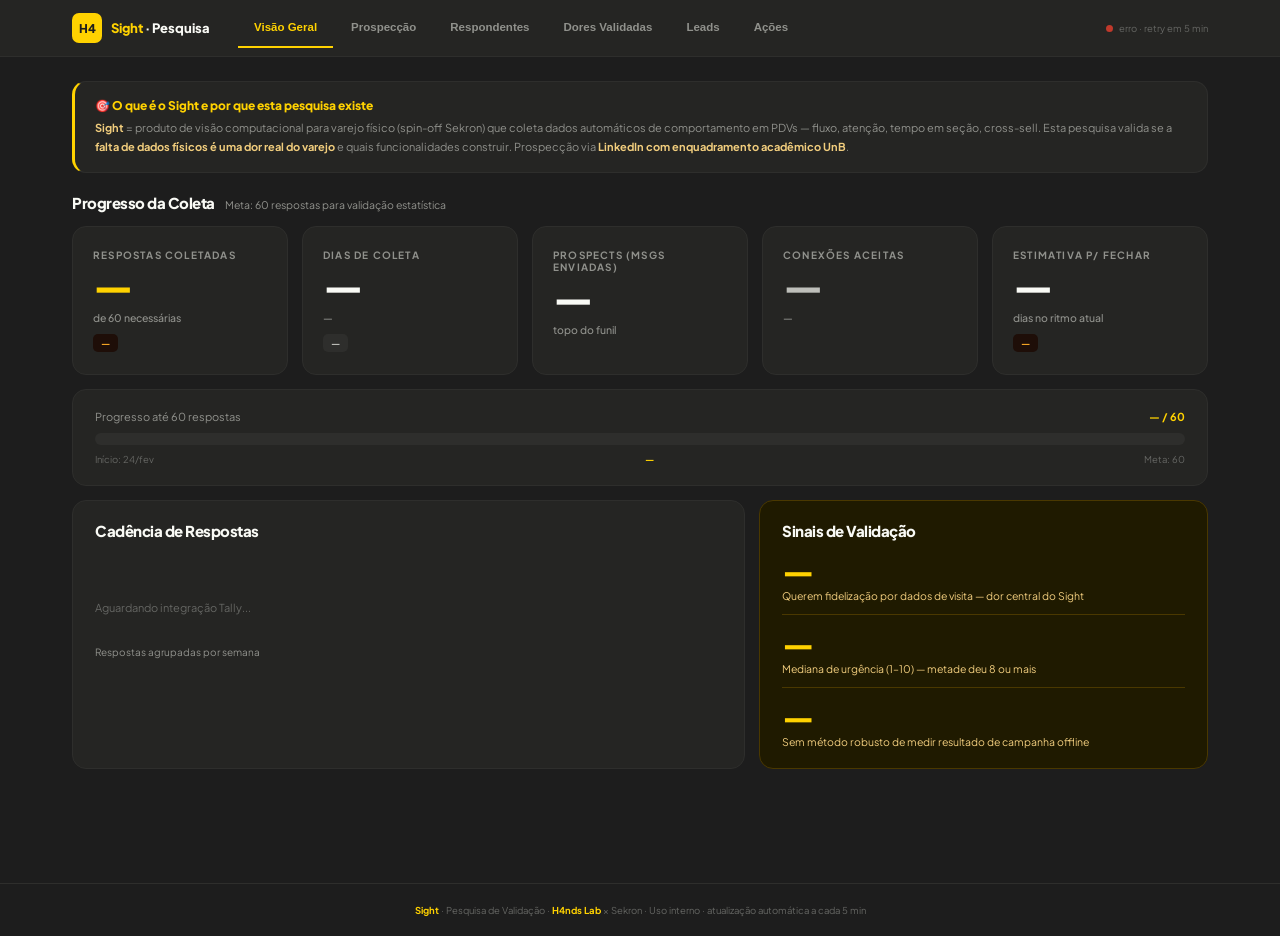
==== index.html @ 19d3942c "Add files via upload" ====
<!DOCTYPE html>
<html lang="pt-BR">
<head>
<meta charset="UTF-8">
<meta name="viewport" content="width=device-width, initial-scale=1.0">
<title>Sight · Pesquisa de Validação</title>
<link href="https://fonts.googleapis.com/css2?family=Plus+Jakarta+Sans:wght@400;500;600;700;800&display=swap" rel="stylesheet">
<style>
:root {
  --y: #FFD200; --yd: #695500; --yl: #F1CD7D;
  --bk: #1D1D1D; --g2: #252523; --g3: #2e2e2c; --g4: #3a3a38;
  --gm: #656663; --gl: #90918C; --gs: #BEBFBA;
  --ow: #E5E4E0; --nw: #EFEFEB; --wh: #F9FAF5;
  --gn: #4a9320; --rd: #c0392b; --tl: #0e7490;
  --r: 14px; --gap: 14px;
}
*, *::before, *::after { box-sizing: border-box; margin: 0; padding: 0; }
body { font-family: 'Plus Jakarta Sans', sans-serif; background: var(--bk); color: var(--wh); font-size: 13px; min-height: 100vh; }
nav { background: var(--g2); border-bottom: 1px solid var(--g3); position: sticky; top: 0; z-index: 100; }
.nav-inner { max-width: 1180px; margin: 0 auto; padding: 0 22px; display: flex; align-items: center; gap: 0; }
.nav-logo { display: flex; align-items: center; gap: 9px; padding: 13px 0; margin-right: 28px; flex-shrink: 0; }
.nav-lm { width: 30px; height: 30px; background: var(--y); border-radius: 7px; display: flex; align-items: center; justify-content: center; font-size: 12px; font-weight: 800; color: var(--bk); }
.nav-brand { font-size: 13px; font-weight: 800; color: var(--wh); }
.nav-brand span { color: var(--y); }
.nav-tabs { display: flex; gap: 2px; flex: 1; }
.nav-tab { padding: 13px 16px; font-size: 11.5px; font-weight: 600; color: var(--gl); cursor: pointer; border: none; background: none; border-bottom: 2px solid transparent; transition: color .15s, border-color .15s; white-space: nowrap; }
.nav-tab:hover { color: var(--gs); }
.nav-tab.active { color: var(--y); border-bottom-color: var(--y); }
.nav-status { display: flex; align-items: center; gap: 6px; font-size: 9.5px; color: var(--gm); margin-left: auto; flex-shrink: 0; }
.s-dot { width: 7px; height: 7px; border-radius: 50%; background: var(--gm); flex-shrink: 0; transition: background .3s; }
.s-dot.loading { background: #f9a825; animation: pulse .9s infinite; }
.s-dot.ok { background: var(--gn); }
.s-dot.error { background: var(--rd); }
@keyframes pulse { 0%,100%{opacity:1} 50%{opacity:.35} }
.wrap { max-width: 1180px; margin: 0 auto; padding: 24px 22px 60px; }
.page { display: none; }
.page.active { display: block; }
.g { display: grid; gap: var(--gap); }
.g2 { grid-template-columns: repeat(2, 1fr); }
.g3 { grid-template-columns: repeat(3, 1fr); }
.g4 { grid-template-columns: repeat(4, 1fr); }
.g5 { grid-template-columns: repeat(5, 1fr); }
.g-60-40 { grid-template-columns: 60fr 40fr; }
.g-40-60 { grid-template-columns: 40fr 60fr; }
.card { background: var(--g2); border: 1px solid var(--g3); border-radius: var(--r); padding: 20px 22px; }
.card-y { border-color: #4a3800; background: #1f1a00; }
.kpi { background: var(--g2); border: 1px solid var(--g3); border-radius: var(--r); padding: 22px 20px; display: flex; flex-direction: column; gap: 4px; }
.kpi-label { font-size: 10px; font-weight: 700; text-transform: uppercase; letter-spacing: 1.2px; color: var(--gl); }
.kpi-value { font-size: 40px; font-weight: 800; letter-spacing: -2px; line-height: 1; color: var(--wh); }
.kpi-value.yellow { color: var(--y); }
.kpi-value.green  { color: var(--gn); }
.kpi-value.dim    { color: var(--gs); }
.kpi-sub { font-size: 10.5px; color: var(--gl); font-weight: 500; margin-top: 2px; }
.kpi-badge { display: inline-flex; align-items: center; gap: 4px; margin-top: 6px; padding: 3px 8px; background: var(--g3); border-radius: 5px; font-size: 9.5px; font-weight: 700; color: var(--gs); width: fit-content; }
.kpi-badge.up   { background: #0f2208; color: #6abf3a; }
.kpi-badge.warn { background: #1e0e08; color: #f9a825; }
.kpi-badge.down { background: #1e0808; color: #f87171; }
.sh { display: flex; align-items: baseline; gap: 10px; margin-bottom: 14px; }
.sh-title { font-size: 15px; font-weight: 800; color: var(--wh); letter-spacing: -.5px; }
.sh-sub { font-size: 10.5px; color: var(--gl); }
.ring-wrap { position: relative; display: inline-block; }
.ring-wrap svg { display: block; transform: rotate(-90deg); }
.ring-center { position: absolute; inset: 0; display: flex; flex-direction: column; align-items: center; justify-content: center; text-align: center; }
.ring-pct  { font-size: 22px; font-weight: 800; color: var(--y); letter-spacing: -1px; line-height: 1; }
.ring-lbl  { font-size: 8px; color: var(--gl); font-weight: 600; text-transform: uppercase; letter-spacing: .8px; margin-top: 2px; }
.bar-row { display: flex; align-items: center; gap: 10px; margin-bottom: 8px; }
.bar-label { font-size: 11px; color: var(--gs); font-weight: 500; min-width: 170px; max-width: 170px; text-align: right; line-height: 1.3; }
.bar-label.sm { min-width: 110px; max-width: 110px; }
.bar-label.xs { min-width: 80px;  max-width: 80px; }
.bar-track { flex: 1; background: var(--g3); border-radius: 4px; height: 20px; overflow: hidden; }
.bar-fill  { height: 100%; border-radius: 4px; display: flex; align-items: center; padding-left: 8px; font-size: 9.5px; font-weight: 800; transition: width .6s ease; min-width: 24px; }
.bar-count { font-size: 10.5px; font-weight: 700; color: var(--gm); min-width: 20px; }
.bf-y   { background: var(--y);  color: var(--bk); }
.bf-yd  { background: #a87d00;   color: var(--yl); }
.bf-yl  { background: var(--yl); color: var(--bk); }
.bf-g   { background: var(--gm); color: var(--g2); }
.bf-gn  { background: var(--gn); color: #d4f5b0; }
.bf-gs  { background: var(--g4); color: var(--gs); }
.funnel { display: flex; flex-direction: column; gap: 6px; }
.fn-row { display: flex; align-items: center; gap: 12px; }
.fn-label { font-size: 11px; color: var(--gs); min-width: 130px; text-align: right; font-weight: 500; }
.fn-track { flex: 1; background: var(--g3); border-radius: 5px; height: 28px; overflow: hidden; }
.fn-fill  { height: 100%; border-radius: 5px; display: flex; align-items: center; padding: 0 10px; font-size: 10.5px; font-weight: 800; transition: width .6s ease; }
.fn-n     { font-size: 12px; font-weight: 800; color: var(--wh); min-width: 30px; }
.fn-p     { font-size: 9.5px; color: var(--gm); min-width: 38px; }
.tl { display: flex; align-items: flex-end; gap: 5px; height: 80px; }
.tl-col { flex: 1; display: flex; flex-direction: column; align-items: center; gap: 3px; }
.tl-bar { border-radius: 4px 4px 0 0; width: 100%; }
.tl-lbl { font-size: 8px; color: var(--gl); font-weight: 600; text-align: center; line-height: 1.3; }
.tl-val { font-size: 11px; font-weight: 800; color: var(--wh); }
table { width: 100%; border-collapse: collapse; }
th { background: var(--g3); color: var(--y); padding: 8px 10px; text-align: left; font-size: 8.5px; font-weight: 700; text-transform: uppercase; letter-spacing: .8px; border-bottom: 1px solid var(--g4); }
td { padding: 7px 10px; border-bottom: 1px solid var(--g3); font-size: 11px; color: var(--gs); font-weight: 500; }
tr:hover td { background: var(--g3); }
.bdg { display: inline-block; padding: 2px 6px; border-radius: 4px; font-size: 8.5px; font-weight: 700; }
.bdg-y    { background: #2a1f00; color: var(--y); }
.bdg-gn   { background: #0f2208; color: #6abf3a; }
.bdg-tl   { background: #082030; color: #5ee7e7; }
.bdg-gray { background: var(--g3); color: var(--gl); }
.bdg-new  { background: var(--y); color: var(--bk); }
.action { background: var(--g2); border: 1px solid var(--g3); border-radius: var(--r); overflow: hidden; }
.action-head { display: flex; align-items: center; gap: 10px; padding: 12px 16px; background: var(--g3); }
.action-num { width: 26px; height: 26px; border-radius: 6px; font-size: 12px; font-weight: 800; flex-shrink: 0; display: flex; align-items: center; justify-content: center; }
.an-y { background: var(--y); color: var(--bk); }
.an-d { background: var(--yd); color: var(--yl); }
.an-g { background: var(--gn); color: #d4f5b0; }
.action-title { font-size: 12px; font-weight: 800; color: var(--wh); }
.action-desc  { font-size: 9.5px; color: var(--gm); margin-top: 1px; }
.urgency-tag  { margin-left: auto; flex-shrink: 0; font-size: 8.5px; font-weight: 700; text-transform: uppercase; letter-spacing: .7px; padding: 3px 8px; border-radius: 20px; }
.urg-now  { background: #1e0808; color: #f87171; }
.urg-week { background: #1e1500; color: #f9a825; }
.urg-mid  { background: #0f2208; color: #6abf3a; }
.action-body { padding: 12px 16px 14px; }
.action-body li { list-style: none; padding: 4px 0; border-bottom: 1px solid var(--g3); display: flex; gap: 8px; font-size: 10.5px; color: var(--gl); line-height: 1.5; }
.action-body li:last-child { border: none; }
.action-body li::before { content: '→'; color: var(--y); font-weight: 800; flex-shrink: 0; }
.person { background: var(--g2); border: 1.5px solid var(--y); border-radius: var(--r); padding: 16px 18px; display: flex; align-items: center; gap: 14px; }
.p-av { width: 44px; height: 44px; background: var(--y); border-radius: 50%; font-size: 17px; font-weight: 800; color: var(--bk); display: flex; align-items: center; justify-content: center; flex-shrink: 0; }
.p-name { font-size: 14px; font-weight: 800; color: var(--wh); }
.p-co   { font-size: 11px; color: var(--gm); margin-top: 2px; }
.p-contact { font-size: 10.5px; color: var(--tl); margin-top: 6px; }
.alert { border-radius: 9px; padding: 11px 14px; font-size: 11px; line-height: 1.6; font-weight: 500; }
.alert-y { background: #1f1a00; border-left: 2.5px solid var(--y);  color: var(--yl); }
.alert-y strong { color: var(--y); }
.alert-g { background: #0f2208; border-left: 2.5px solid var(--gn); color: #a7d485; }
.alert-g strong { color: #6abf3a; }
.alert-r { background: #1e0808; border-left: 2.5px solid var(--rd); color: #f9a0a0; }
.alert-r strong { color: #f87171; }
.divider { height: 1px; background: var(--g3); margin: 18px 0; }
.context { background: var(--g2); border: 1px solid var(--g3); border-left: 3px solid var(--y); border-radius: var(--r); padding: 16px 20px; margin-bottom: 20px; }
.context-title { font-size: 12px; font-weight: 800; color: var(--y); margin-bottom: 6px; }
.context-body  { font-size: 11px; color: var(--gl); line-height: 1.7; }
.context-body strong { color: var(--yl); }
footer { text-align: center; font-size: 9.5px; color: var(--gm); padding: 20px; border-top: 1px solid var(--g3); margin-top: 40px; }
footer em { color: var(--y); font-style: normal; font-weight: 700; }
@media (max-width: 768px) {
  .g2,.g3,.g4,.g5,.g-60-40,.g-40-60 { grid-template-columns: 1fr; }
  .bar-label { min-width: 80px; max-width: 80px; }
}
</style>
</head>
<body>

<nav>
  <div class="nav-inner">
    <div class="nav-logo">
      <div class="nav-lm">H4</div>
      <div class="nav-brand"><span>Sight</span> · Pesquisa</div>
    </div>
    <div class="nav-tabs">
      <button class="nav-tab active" onclick="show('visao-geral')">Visão Geral</button>
      <button class="nav-tab" onclick="show('prospeccao')">Prospecção</button>
      <button class="nav-tab" onclick="show('respondentes')">Respondentes</button>
      <button class="nav-tab" onclick="show('dores')">Dores Validadas</button>
      <button class="nav-tab" onclick="show('leads')">Leads</button>
      <button class="nav-tab" onclick="show('acoes')">Ações</button>
    </div>
    <div class="nav-status">
      <div class="s-dot loading" id="s-dot"></div>
      <span id="s-txt">carregando...</span>
    </div>
  </div>
</nav>

<div class="wrap">

<!-- ══ VISÃO GERAL ══════════════════════════════════════════════════════ -->
<div id="visao-geral" class="page active">

  <div class="context">
    <div class="context-title">🎯 O que é o Sight e por que esta pesquisa existe</div>
    <div class="context-body">
      <strong>Sight</strong> = produto de visão computacional para varejo físico (spin-off Sekron) que coleta dados automáticos de comportamento em PDVs — fluxo, atenção, tempo em seção, cross-sell. Esta pesquisa valida se a <strong>falta de dados físicos é uma dor real do varejo</strong> e quais funcionalidades construir. Prospecção via <strong>LinkedIn com enquadramento acadêmico UnB</strong>.
    </div>
  </div>

  <div class="sh"><span class="sh-title">Progresso da Coleta</span><span class="sh-sub">Meta: 60 respostas para validação estatística</span></div>
  <div class="g g5" style="margin-bottom: var(--gap);">
    <div class="kpi">
      <div class="kpi-label">Respostas coletadas</div>
      <div class="kpi-value yellow" id="vg-r">—</div>
      <div class="kpi-sub">de 60 necessárias</div>
      <div class="kpi-badge warn" id="vg-r-badge">—</div>
    </div>
    <div class="kpi">
      <div class="kpi-label">Dias de coleta</div>
      <div class="kpi-value" id="vg-d">—</div>
      <div class="kpi-sub" id="vg-d-sub">—</div>
      <div class="kpi-badge" id="vg-d-badge">—</div>
    </div>
    <div class="kpi">
      <div class="kpi-label">Prospects (msgs enviadas)</div>
      <div class="kpi-value" id="vg-p">—</div>
      <div class="kpi-sub">topo do funil</div>
    </div>
    <div class="kpi">
      <div class="kpi-label">Conexões aceitas</div>
      <div class="kpi-value dim" id="vg-c">—</div>
      <div class="kpi-sub" id="vg-c-sub">—</div>
    </div>
    <div class="kpi">
      <div class="kpi-label">Estimativa p/ fechar</div>
      <div class="kpi-value" id="vg-e">—</div>
      <div class="kpi-sub">dias no ritmo atual</div>
      <div class="kpi-badge warn" id="vg-e-badge">—</div>
    </div>
  </div>

  <div class="card" style="margin-bottom: var(--gap);">
    <div style="display:flex; justify-content:space-between; align-items:center; margin-bottom:10px;">
      <span style="font-size:11px;color:var(--gl);">Progresso até 60 respostas</span>
      <span style="font-size:11px;font-weight:700;color:var(--y);" id="vg-pb-text">— / 60</span>
    </div>
    <div style="background:var(--g3);border-radius:6px;height:12px;overflow:hidden;">
      <div id="vg-pb" style="width:0%;height:100%;background:var(--y);border-radius:6px;transition:width .6s ease;"></div>
    </div>
    <div style="display:flex;justify-content:space-between;margin-top:8px;">
      <span style="font-size:9.5px;color:var(--gm);">Início: 24/fev</span>
      <span style="font-size:9.5px;color:var(--y);font-weight:700;" id="vg-pb-pct">—</span>
      <span style="font-size:9.5px;color:var(--gm);">Meta: 60</span>
    </div>
  </div>

  <div class="g g-60-40" style="margin-bottom: var(--gap);">
    <div class="card">
      <div class="sh"><span class="sh-title">Cadência de Respostas</span></div>
      <div class="tl" id="cadence">
        <div style="color:var(--gm);font-size:11px;padding:20px 0;width:100%;">Aguardando integração Tally...</div>
      </div>
      <div style="margin-top:12px;font-size:10px;color:var(--gl);" id="cadence-note">Respostas agrupadas por semana</div>
    </div>
    <div class="card card-y">
      <div class="sh"><span class="sh-title">Sinais de Validação</span></div>
      <div style="display:flex;flex-direction:column;gap:12px;margin-top:4px;">
        <div>
          <div style="font-size:32px;font-weight:800;color:var(--y);letter-spacing:-1.5px;line-height:1;" id="vg-s1">—</div>
          <div style="font-size:10.5px;color:var(--yl);margin-top:3px;">Querem fidelização por dados de visita — dor central do Sight</div>
        </div>
        <div style="height:1px;background:#4a3800;"></div>
        <div>
          <div style="font-size:32px;font-weight:800;color:var(--y);letter-spacing:-1.5px;line-height:1;" id="vg-s2">—</div>
          <div style="font-size:10.5px;color:var(--yl);margin-top:3px;">Mediana de urgência (1–10) — metade deu 8 ou mais</div>
        </div>
        <div style="height:1px;background:#4a3800;"></div>
        <div>
          <div style="font-size:32px;font-weight:800;color:var(--y);letter-spacing:-1.5px;line-height:1;" id="vg-s3">—</div>
          <div style="font-size:10.5px;color:var(--yl);margin-top:3px;">Sem método robusto de medir resultado de campanha offline</div>
        </div>
      </div>
    </div>
  </div>

</div><!-- /visao-geral -->

<!-- ══ PROSPECÇÃO ═══════════════════════════════════════════════════════ -->
<div id="prospeccao" class="page">

  <div class="sh"><span class="sh-title">Funil de Prospecção LinkedIn</span><span class="sh-sub">Cada prospect = mensagem de conexão enviada</span></div>

  <div class="g g4" style="margin-bottom: var(--gap);">
    <div class="kpi">
      <div class="kpi-label">Prospects (topo)</div>
      <div class="kpi-value" id="fn-p0">—</div>
      <div class="kpi-sub">mensagens de conexão enviadas</div>
    </div>
    <div class="kpi">
      <div class="kpi-label">Conexões aceitas</div>
      <div class="kpi-value yellow" id="fn-c0">—</div>
      <div class="kpi-sub" id="fn-c1">—</div>
    </div>
    <div class="kpi">
      <div class="kpi-label">Survey respondido</div>
      <div class="kpi-value green" id="fn-s0">—</div>
      <div class="kpi-sub" id="fn-s1">—</div>
    </div>
    <div class="kpi">
      <div class="kpi-label">Conexões sem resposta</div>
      <div class="kpi-value dim" id="fn-nr0">—</div>
      <div class="kpi-sub" id="fn-nr1">maior oportunidade imediata</div>
      <div class="kpi-badge warn" id="fn-nr-badge">—</div>
    </div>
  </div>

  <div class="g g-60-40">
    <div class="card">
      <div class="sh"><span class="sh-title">Visualização do Funil</span></div>
      <div class="funnel">
        <div class="fn-row">
          <div class="fn-label">Prospects</div>
          <div class="fn-track">
            <div class="fn-fill" style="width:100%;background:var(--gm);color:var(--g2);" id="fn-fp">—</div>
          </div>
          <div class="fn-n" id="fn-np">—</div>
          <div class="fn-p">100%</div>
        </div>
        <div style="padding:0 0 0 145px;color:var(--g4);font-size:16px;line-height:1;">↓</div>
        <div class="fn-row">
          <div class="fn-label">Conexão aceita</div>
          <div class="fn-track">
            <div class="fn-fill" style="background:var(--yd);color:var(--yl);" id="fn-fc">—</div>
          </div>
          <div class="fn-n" id="fn-nc">—</div>
          <div class="fn-p" style="color:var(--yl);" id="fn-pc">—</div>
        </div>
        <div style="padding:0 0 0 145px;color:var(--g4);font-size:16px;line-height:1;">↓</div>
        <div class="fn-row">
          <div class="fn-label">Survey respondido ✓</div>
          <div class="fn-track">
            <div class="fn-fill" style="background:var(--y);color:var(--bk);" id="fn-fs">—</div>
          </div>
          <div class="fn-n" id="fn-ns">—</div>
          <div class="fn-p" style="color:var(--y);" id="fn-ps">—</div>
        </div>
      </div>
      <div class="divider"></div>
      <div style="display:flex;gap:14px;flex-wrap:wrap;">
        <div style="flex:1;text-align:center;padding:10px;background:var(--g3);border-radius:8px;">
          <div style="font-size:18px;font-weight:800;color:var(--yl);" id="rate-c">—</div>
          <div style="font-size:9px;color:var(--gl);margin-top:2px;">taxa de conexão<br>(saudável)</div>
        </div>
        <div style="flex:1;text-align:center;padding:10px;background:var(--g3);border-radius:8px;">
          <div style="font-size:18px;font-weight:800;color:var(--y);" id="rate-sc">—</div>
          <div style="font-size:9px;color:var(--gl);margin-top:2px;">conexão → survey<br>(gargalo real)</div>
        </div>
        <div style="flex:1;text-align:center;padding:10px;background:var(--g3);border-radius:8px;">
          <div style="font-size:18px;font-weight:800;color:var(--gn);" id="rate-all">—</div>
          <div style="font-size:9px;color:var(--gl);margin-top:2px;">taxa geral<br>prospect → resposta</div>
        </div>
      </div>
    </div>

    <div class="card">
      <div class="sh"><span class="sh-title">Teste A/B</span></div>
      <table>
        <tr><th>Msg</th><th>Enviadas</th><th>Tx. Cx.</th><th>Tx. Resp.</th></tr>
        <tbody id="ab-body"></tbody>
      </table>
      <div class="divider"></div>
      <div class="alert alert-g" style="margin-bottom:8px;">
        <strong>Msg C validada e em uso.</strong> Gerou 15/25 respostas. Escala confirmou.
      </div>
      <div class="alert alert-y">
        <strong>D: amostra pequena (47).</strong> Não escalar por enquanto.
      </div>
    </div>
  </div>

</div><!-- /prospeccao -->

<!-- ══ RESPONDENTES ══════════════════════════════════════════════════════ -->
<div id="respondentes" class="page">

  <div class="sh"><span class="sh-title" id="resp-h">Perfil dos Respondentes</span></div>

  <div class="g g3" style="margin-bottom: var(--gap);">
    <div class="card">
      <div class="sh"><span class="sh-title" style="font-size:13px;">Por Segmento</span></div>
      <div id="seg-bars"><div style="color:var(--gm);font-size:11px;">carregando...</div></div>
    </div>
    <div class="card">
      <div class="sh"><span class="sh-title" style="font-size:13px;">Por Cargo</span></div>
      <div id="cargo-bars"><div style="color:var(--gm);font-size:11px;">carregando...</div></div>
      <div style="margin-top:10px;font-size:10px;color:var(--gl);" id="resp-dec">—</div>
    </div>
    <div class="card">
      <div class="sh"><span class="sh-title" style="font-size:13px;">Por Porte</span></div>
      <div id="loja-bars"><div style="color:var(--gm);font-size:11px;">carregando...</div></div>
      <div style="margin-top:10px;font-size:10px;color:var(--gl);" id="resp-icp">—</div>
    </div>
  </div>

  <div class="card">
    <div class="sh"><span class="sh-title">Lista Completa</span><span class="sh-sub">Identificados via planilha de prospecção</span></div>
    <div style="overflow-x:auto;">
      <table>
        <tr><th>#</th><th>Nome</th><th>Empresa</th><th>Cargo</th><th>Segmento</th><th>Lojas</th><th>Urgência</th></tr>
        <tbody id="resp-tbody"></tbody>
      </table>
    </div>
  </div>

</div><!-- /respondentes -->

<!-- ══ DORES VALIDADAS ═══════════════════════════════════════════════════ -->
<div id="dores" class="page">

  <div class="sh"><span class="sh-title">Dores Validadas — O Sight resolve problemas reais?</span></div>

  <div class="g g3" style="margin-bottom: var(--gap);">
    <div class="kpi" style="text-align:center;padding:28px;">
      <div class="kpi-label">Querem fidelizar por dados de visita</div>
      <div class="kpi-value yellow" style="font-size:56px;" id="dor-l">—</div>
      <div class="kpi-sub" id="dor-l-sub">— respondentes · dor central do Sight</div>
    </div>
    <div class="kpi" style="text-align:center;padding:28px;">
      <div class="kpi-label">Mediana de urgência declarada (1–10)</div>
      <div class="kpi-value yellow" style="font-size:56px;" id="dor-u">—</div>
      <div class="kpi-sub" id="dor-u-sub">52% deram nota 8, 9 ou 10</div>
    </div>
    <div class="kpi" style="text-align:center;padding:28px;">
      <div class="kpi-label">Sem método robusto de atribuição</div>
      <div class="kpi-value yellow" style="font-size:56px;" id="dor-a">—</div>
      <div class="kpi-sub">atribuição ainda é "feeling" ou sem método</div>
    </div>
  </div>

  <div class="g g2" style="margin-bottom: var(--gap);">
    <div class="card">
      <div class="sh"><span class="sh-title" style="font-size:13px;">O que trava o programa de fidelidade?</span></div>
      <div id="trava-bars"><div style="color:var(--gm);font-size:11px;padding:8px 0;">Aguardando dados do Tally</div></div>
    </div>
    <div class="card">
      <div class="sh"><span class="sh-title" style="font-size:13px;">Como medem comportamento in-store hoje?</span></div>
      <div id="med-bars"><div style="color:var(--gm);font-size:11px;padding:8px 0;">Aguardando dados do Tally</div></div>
      <div style="margin-top:10px;font-size:10px;color:var(--gl);" id="med-note">68% dependem de métodos manuais. O Sight substitui com câmera automatizada.</div>
    </div>
  </div>

  <div class="g g2">
    <div class="card">
      <div class="sh"><span class="sh-title" style="font-size:13px;">Dado mais invisível nas decisões de VM</span></div>
      <div id="dado-bars"><div style="color:var(--gm);font-size:11px;padding:8px 0;">Aguardando dados do Tally</div></div>
      <div style="margin-top:10px;font-size:10px;color:var(--gl);">Todos os 3 principais dados que visão computacional captura automaticamente.</div>
    </div>
    <div class="card">
      <div class="sh"><span class="sh-title" style="font-size:13px;">O que impede escalar Retail Media?</span></div>
      <div id="rm-bars"><div style="color:var(--gm);font-size:11px;padding:8px 0;">Aguardando dados do Tally</div></div>
      <div style="margin-top:10px;font-size:10px;color:var(--gl);">52% das redes ainda não negociam trade com a indústria — faltam dados de atenção e fluxo.</div>
    </div>
  </div>

</div><!-- /dores -->

<!-- ══ LEADS ═════════════════════════════════════════════════════════════ -->
<div id="leads" class="page">

  <div class="sh"><span class="sh-title">Leads Gerados pelo Survey</span></div>

  <div class="g g3" style="margin-bottom: var(--gap);">
    <div class="kpi" style="text-align:center;">
      <div class="kpi-label">Querem benchmark por e-mail</div>
      <div class="kpi-value yellow" id="ld-bm">—</div>
      <div class="kpi-sub" id="ld-bm-sub">— dos respondentes</div>
      <div class="kpi-badge up">leads ativáveis agora</div>
    </div>
    <div class="kpi" style="text-align:center;">
      <div class="kpi-label">Aceita conversa de 30 min</div>
      <div class="kpi-value" id="ld-re" style="color:var(--rd);">—</div>
      <div class="kpi-sub" id="ld-re-sub">— CTA com fricção alta</div>
      <div class="kpi-badge down">reformular urgente</div>
    </div>
    <div class="kpi" style="text-align:center;">
      <div class="kpi-label">Base LGPD / E-mail confirmado</div>
      <div class="kpi-value green" id="ld-lg">—</div>
      <div class="kpi-sub" id="ld-lg-sub">— dos respondentes</div>
      <div class="kpi-badge">lista de lançamento</div>
    </div>
  </div>

  <div class="person" id="lead-featured" style="margin-bottom: var(--gap);">
    <div class="p-av">?</div>
    <div style="flex:1;"><div class="p-name" style="color:var(--gm);">Carregando lead prioritário...</div></div>
  </div>

  <div class="card">
    <div class="sh"><span class="sh-title" id="ld-title">Leads com E-mail Confirmado</span><span class="sh-sub">Benchmark prometido no survey — enviar esta semana</span></div>
    <table>
      <tr><th>#</th><th>Nome</th><th>Empresa</th><th>Cargo</th><th>E-mail</th></tr>
      <tbody id="ld-tbody"></tbody>
    </table>
  </div>

</div><!-- /leads -->

<!-- ══ AÇÕES (100% ESTÁTICO) ════════════════════════════════════════════ -->
<div id="acoes" class="page">

  <div class="sh"><span class="sh-title">Planos de Ação</span><span class="sh-sub">Ordenados por urgência</span></div>

  <div class="g g2">
    <div class="action">
      <div class="action-head">
        <div class="action-num an-y">1</div>
        <div>
          <div class="action-title">Contatar Robson Vianna — Riachuelo</div>
          <div class="action-desc">Único que aceitou reunião de 30 min</div>
        </div>
        <span class="urgency-tag urg-now">Hoje</span>
      </div>
      <div class="action-body"><ul>
        <li>WhatsApp: +55 11 9 5596-2765 — apresentar o Sight brevemente</li>
        <li>Propor reunião de 30 min no próximo dia útil</li>
        <li>Riachuelo = 200+ lojas → caso de uso de alto impacto para validação</li>
      </ul></div>
    </div>
    <div class="action">
      <div class="action-head">
        <div class="action-num an-y">2</div>
        <div>
          <div class="action-title">Enviar benchmark para os leads</div>
          <div class="action-desc">Prometido no survey · converter em reunião</div>
        </div>
        <span class="urgency-tag urg-now">Esta semana</span>
      </div>
      <div class="action-body"><ul>
        <li>Montar relatório com as respostas (foi prometido)</li>
        <li>Personalizar: 1 dado do segmento de cada um</li>
        <li>CTA: "análise personalizada da sua empresa — 20 min"</li>
        <li>⚠️ Checar e-mail do Ricardo Camhaji (Anacapri) — .con</li>
      </ul></div>
    </div>
    <div class="action">
      <div class="action-head">
        <div class="action-num an-y">3</div>
        <div>
          <div class="action-title">Reativar conexões sem resposta</div>
          <div class="action-desc">222 × 10,1% = ~22 respostas → ~78% da meta</div>
        </div>
        <span class="urgency-tag urg-now">Esta semana</span>
      </div>
      <div class="action-body"><ul>
        <li>Follow-up com link do survey para as conexões sem resposta</li>
        <li>Gancho: "já temos respostas de Riachuelo, Renner, C&A e Marisa"</li>
        <li>Usar Mensagem C (validada e em uso)</li>
        <li>Esta ação sozinha pode levar de 25 → ~47 respostas</li>
      </ul></div>
    </div>
    <div class="action">
      <div class="action-head">
        <div class="action-num an-d">4</div>
        <div>
          <div class="action-title">Reformular CTA de reunião no Tally</div>
          <div class="action-desc">1/25 aceitaram (4%) — conversão quebrada</div>
        </div>
        <span class="urgency-tag urg-week">Próxima versão</span>
      </div>
      <div class="action-body"><ul>
        <li>Atual: "Aceito o convite para conversa de 30 min" → custo percebido alto</li>
        <li>Novo: "Quero diagnóstico gratuito da minha operação"</li>
        <li>Ou: "Análise personalizada da [empresa] — 20 min"</li>
        <li>Testar nova versão nas próximas ativações · meta: 15%+ de aceite</li>
      </ul></div>
    </div>
    <div class="action" style="grid-column: 1 / -1;">
      <div class="action-head">
        <div class="action-num an-g">5</div>
        <div>
          <div class="action-title">Fechar as 60 respostas</div>
          <div class="action-desc">Ações 2+3 geram ~22 → restam ~13 novas para chegar na meta</div>
        </div>
        <span class="urgency-tag urg-mid">Médio prazo</span>
      </div>
      <div class="action-body"><ul>
        <li>Ações 2 e 3: ~22 respostas estimadas → chegamos em ~47 (78%) sem prospectar ninguém novo</li>
        <li>Para as ~13 restantes: prospecção contínua com Mensagem C</li>
        <li>Foco: C-level e Operações em Moda/Calçados — maior taxa histórica de resposta</li>
        <li>Alternativa: acionar rede direta (H4nds, Sekron) para indicações no varejo</li>
      </ul></div>
    </div>
  </div>

</div><!-- /acoes -->

</div><!-- /wrap -->

<footer>
  <em>Sight</em> · Pesquisa de Validação · <em>H4nds Lab</em> × Sekron · Uso interno · atualização automática a cada 5 min
</footer>

<script>
'use strict';

// ═══════════════════════════════════════════════════════════════════════════
// ⚙️  CONFIGURAÇÃO — ajuste estas variáveis antes de publicar
// ═══════════════════════════════════════════════════════════════════════════
const CFG = {
  SHEET_ID:  '1e2EsMdIAs8U0AZL72oz4cfbjMEhHhmhMoH3JG342m-0',
  TAB_LI:    'Prospecção',       // aba do LinkedIn tracker
  TAB_TALLY: 'tally_responses',  // aba criada pela integração Tally → Sheets
  GOAL:      60,
  START:     new Date('2026-02-24'),
  REFRESH:   5 * 60 * 1000,

  // Nomes das colunas na aba do LinkedIn (exatamente como no Google Sheets)
  LI: {
    nome:      'Nome',
    empresa:   'Empresa',
    cargo:     'Cargo',
    segmento:  'Segmento',
    lojas:     'Lojas',
    status:    'Status',
    msg:       'Mensagem',
    urgencia:  'Urgência',
    email:     'E-mail',
    benchmark: 'Benchmark',  // "Sim" = quer receber benchmark
    reuniao:   'Reunião',    // "Sim" = aceitou reunião 30 min
    lgpd:      'LGPD',       // "Sim" = consentimento LGPD
  },
  STATUS: {
    p: 'Prospectado',
    c: 'Conectado',
    s: 'Survey respondido',
  },

  // ⚠️  Ajuste após ativar Tally → Google Sheets
  // Os valores abaixo devem corresponder EXATAMENTE ao título de cada pergunta no Tally
  TALLY: {
    ts:        'Submission Date',
    urgencia:  'Urgência',
    fidelizar: 'Você quer fidelizar clientes usando dados de visita?',
    trava:     'O que trava seu programa de fidelidade?',
    medicao:   'Como você mede comportamento in-store hoje?',
    dado:      'Qual dado é mais invisível nas suas decisões de VM?',
    rm:        'O que impede escalar Retail Media?',
  }
};
// ═══════════════════════════════════════════════════════════════════════════

// ── Utilitários ────────────────────────────────────────────────────────────
const $  = id => document.getElementById(id);
const $$ = (id, html) => { const e = $(id); if (e) e.innerHTML = html; };

function parseCSV(txt) {
  const lines = txt.replace(/\r/g, '').split('\n').filter(l => l.trim());
  if (lines.length < 2) return [];
  function parseLine(line) {
    const res = []; let cur = '', q = false;
    for (let i = 0; i < line.length; i++) {
      const c = line[i];
      if (c === '"') { if (q && line[i+1] === '"') { cur += '"'; i++; } else q = !q; }
      else if (c === ',' && !q) { res.push(cur.trim()); cur = ''; }
      else cur += c;
    }
    res.push(cur.trim());
    return res.map(s => s.replace(/^"|"$/g, ''));
  }
  const hdrs = parseLine(lines[0]);
  return lines.slice(1).map(line => {
    const v = parseLine(line), obj = {};
    hdrs.forEach((h, i) => { if (h) obj[h] = v[i] || ''; });
    return obj;
  }).filter(r => Object.values(r).some(v => v));
}

async function fetchTab(tab) {
  const url = `https://docs.google.com/spreadsheets/d/${CFG.SHEET_ID}/gviz/tq?tqx=out:csv&sheet=${encodeURIComponent(tab)}`;
  const r = await fetch(url);
  if (!r.ok) throw new Error('HTTP ' + r.status);
  const txt = await r.text();
  if (txt.trim().startsWith('<')) throw new Error('Aba "' + tab + '" não encontrada ou planilha não publicada');
  return parseCSV(txt);
}

const pct  = (n, d) => d ? +(n / d * 100).toFixed(1) : 0;
const fmtP = n => n.toLocaleString('pt-BR', {minimumFractionDigits:1, maximumFractionDigits:1}) + '%';
const fmtD = d => d.toLocaleDateString('pt-BR', {day:'2-digit', month:'2-digit', year:'numeric'});
const median = arr => {
  if (!arr.length) return 0;
  const s = [...arr].sort((a, b) => a - b), m = Math.floor(s.length / 2);
  return s.length % 2 ? s[m] : (s[m-1] + s[m]) / 2;
};

function countMulti(rows, col, sep = ';') {
  const c = {};
  rows.forEach(r => {
    (r[col] || '').split(sep).map(s => s.trim()).filter(Boolean).forEach(v => { c[v] = (c[v]||0)+1; });
  });
  return c;
}
function countSingle(rows, col) {
  const c = {};
  rows.forEach(r => { const v = (r[col]||'').trim(); if (v) c[v] = (c[v]||0)+1; });
  return c;
}
const top5 = obj => Object.entries(obj).sort((a,b) => b[1]-a[1]).slice(0,5);
const BC = ['bf-y','bf-yd','bf-gs','bf-gs','bf-gs'];

function renderBars(id, entries, total, sm = false) {
  if (!entries.length) { $$( id, '<div style="color:var(--gm);font-size:11px;padding:8px 0;">Sem dados</div>'); return; }
  const lc = sm ? 'bar-label sm' : 'bar-label';
  $$(id, entries.map(([lbl, cnt], i) => {
    const p = total ? Math.round(cnt / total * 100) : 0;
    return `<div class="bar-row"><div class="${lc}">${lbl}</div><div class="bar-track"><div class="bar-fill ${BC[i]||'bf-gs'}" style="width:${p}%">${p}%</div></div><div class="bar-count">${cnt}</div></div>`;
  }).join(''));
}

function segBadge(s) {
  const m = {'Moda/Calçados':'bdg-y Moda','Moda':'bdg-y Moda','Supermercado':'bdg-gn Super','Casa & Construção':'bdg-tl Casa','Casa':'bdg-tl Casa'};
  const [cls, lbl] = (m[s] || 'bdg-gray Outro').split(' ');
  return `<span class="bdg ${cls}">${lbl}</span>`;
}
function urgStyle(u) {
  const n = parseFloat(u);
  if (isNaN(n)) return 'color:var(--gl)';
  if (n >= 8) return 'color:var(--y);font-weight:800';
  if (n >= 6) return 'color:var(--yl)';
  return 'color:#f87171';
}

function setStatus(s) {
  const dot = $('s-dot'), txt = $('s-txt');
  if (dot) dot.className = 's-dot ' + s;
  if (!txt) return;
  if (s === 'loading') txt.textContent = 'atualizando...';
  else if (s === 'ok') txt.textContent = 'atualizado às ' + new Date().toLocaleTimeString('pt-BR',{hour:'2-digit',minute:'2-digit'});
  else txt.textContent = 'erro · retry em 5 min';
}

// ── Computar métricas ──────────────────────────────────────────────────────
function compute(li, tally) {
  const L = CFG.LI, S = CFG.STATUS;
  const today = new Date();
  const days = Math.max(1, Math.floor((today - CFG.START) / 86400000));

  const prospects = li.length;
  const connected = li.filter(r => r[L.status] === S.c || r[L.status] === S.s).length;
  const survey    = li.filter(r => r[L.status] === S.s).length;
  const noReply   = connected - survey;

  const rConn     = pct(connected, prospects);
  const rSurvConn = pct(survey, connected);
  const rSurvAll  = pct(survey, prospects);
  const dailyRate = survey / days;
  const daysLeft  = dailyRate > 0 ? Math.ceil((CFG.GOAL - survey) / dailyRate) : null;
  const estRe     = Math.round(noReply * (rSurvConn / 100));

  // A/B
  const ab = ['A','B','C','D'].map(m => {
    const sent = li.filter(r => (r[L.msg]||'').toUpperCase().startsWith(m));
    const conn = sent.filter(r => r[L.status]===S.c||r[L.status]===S.s).length;
    const resp = sent.filter(r => r[L.status]===S.s).length;
    return { m, n: sent.length, conn, resp, rC: pct(conn,sent.length), rS: pct(resp,sent.length) };
  }).filter(d => d.n > 0);

  // Respondents
  const resp = li.filter(r => r[L.status] === S.s);
  const segCts  = countSingle(resp, L.segmento);
  const cargoCts = countSingle(resp, L.cargo);
  const lojaCts  = countSingle(resp, L.lojas);

  // Leads
  const withEmail = resp.filter(r => r[L.email] && r[L.email].includes('@'));
  const withBm    = resp.filter(r => (r[L.benchmark]||'').toLowerCase() === 'sim');
  const withRe    = resp.filter(r => (r[L.reuniao]||'').toLowerCase() === 'sim');
  const withLgpd  = resp.filter(r => (r[L.lgpd]||'').toLowerCase() === 'sim');
  const featured  = withRe[0] || [...withEmail].sort((a,b)=>(parseFloat(b[L.urgencia])||0)-(parseFloat(a[L.urgencia])||0))[0] || null;

  // Tally
  const T = CFG.TALLY;
  let loyaltyPct = null, urgMed = null, attrPct = null;
  let travaCts = {}, medCts = {}, dadoCts = {}, rmCts = {}, cadence = [];
  const hasTally = tally.length > 0;

  if (hasTally) {
    const tot = tally.length;
    loyaltyPct = pct(tally.filter(r => (r[T.fidelizar]||'').toLowerCase().includes('sim')).length, tot);
    const urgVals = tally.map(r => parseFloat(r[T.urgencia])).filter(n => !isNaN(n) && n > 0);
    urgMed = urgVals.length ? median(urgVals) : null;
    const noRobust = tally.filter(r => {
      const v = (r[T.medicao]||'').toLowerCase();
      return !['app','beacon','crm','analytics','wifi','wi-fi'].some(k => v.includes(k));
    }).length;
    attrPct = pct(noRobust, tot);
    travaCts = countMulti(tally, T.trava);
    medCts   = countMulti(tally, T.medicao);
    dadoCts  = countMulti(tally, T.dado);
    rmCts    = countMulti(tally, T.rm);
    // Cadence by ISO week
    const wks = {};
    tally.forEach(r => {
      const d = new Date(r[T.ts]);
      if (isNaN(d)) return;
      const day = d.getDay(), diff = day === 0 ? -6 : 1 - day;
      const mon = new Date(d); mon.setDate(d.getDate() + diff);
      const k = mon.toISOString().slice(0,10);
      const lbl = mon.getDate().toString().padStart(2,'0') + '/' + mon.toLocaleString('pt-BR',{month:'short'});
      wks[k] = { lbl, n: (wks[k]?.n||0)+1 };
    });
    cadence = Object.entries(wks).sort(([a],[b]) => a.localeCompare(b)).slice(-8).map(([,v]) => v);
  }

  return {
    today, days, prospects, connected, survey, noReply,
    rConn, rSurvConn, rSurvAll, dailyRate, daysLeft, estRe,
    progressPct: Math.min(100, Math.round(survey / CFG.GOAL * 100)),
    ab, resp, segCts, cargoCts, lojaCts,
    withEmail, withBm, withRe, withLgpd, featured,
    loyaltyPct, urgMed, attrPct,
    travaCts, medCts, dadoCts, rmCts, cadence,
    hasTally, totalTally: tally.length
  };
}

// ── Render ─────────────────────────────────────────────────────────────────
function render(m) {
  const L = CFG.LI;

  // ── Visão Geral
  $$('vg-r', m.survey);
  const rb = $('vg-r-badge');
  if (rb) { rb.textContent = m.progressPct + '% da meta'; rb.className = 'kpi-badge ' + (m.progressPct >= 80 ? 'up' : 'warn'); }
  $$('vg-d', m.days);
  $$('vg-d-sub', fmtD(CFG.START) + ' → ' + fmtD(m.today));
  $$('vg-d-badge', m.dailyRate.toFixed(2) + ' resp/dia');
  $$('vg-p', m.prospects);
  $$('vg-c', m.connected);
  $$('vg-c-sub', fmtP(m.rConn) + ' dos prospects');
  if (m.daysLeft !== null) { $$('vg-e', '+' + m.daysLeft); $$('vg-e-badge', 'reativar ' + m.noReply + ' conexões'); }
  const pb = $('vg-pb'); if (pb) pb.style.width = m.progressPct + '%';
  $$('vg-pb-text', m.survey + ' / ' + CFG.GOAL);
  $$('vg-pb-pct', m.progressPct + '% concluído · faltam ' + (CFG.GOAL - m.survey) + ' respostas');

  // Cadence
  const cc = $('cadence');
  if (cc) {
    if (!m.hasTally || !m.cadence.length) {
      cc.innerHTML = '<div style="color:var(--gm);font-size:11px;padding:20px 0;width:100%;text-align:center;">Aguardando integração Tally → Google Sheets</div>';
    } else {
      const mx = Math.max(...m.cadence.map(d => d.n), 1);
      cc.innerHTML = m.cadence.map((d, i) => {
        const h = Math.max(4, Math.round(d.n / mx * 76));
        const isLast = i >= m.cadence.length - 2;
        const bg = isLast ? 'var(--y)' : i < 2 ? 'var(--yd)' : 'var(--g4)';
        return `<div class="tl-col"><div class="tl-bar" style="height:${h}px;background:${bg}"></div><div class="tl-lbl">${d.lbl}</div><div class="tl-val">${d.n}</div></div>`;
      }).join('');
    }
  }

  // Signals (from Tally)
  if (m.hasTally) {
    $$('vg-s1', m.loyaltyPct !== null ? Math.round(m.loyaltyPct) + '%' : '—');
    $$('vg-s2', m.urgMed !== null ? m.urgMed.toLocaleString('pt-BR',{minimumFractionDigits:1,maximumFractionDigits:1}) : '—');
    $$('vg-s3', m.attrPct !== null ? Math.round(m.attrPct) + '%' : '—');
  }

  // ── Prospecção
  $$('fn-p0', m.prospects); $$('fn-c0', m.connected); $$('fn-c1', fmtP(m.rConn) + ' dos prospects');
  $$('fn-s0', m.survey); $$('fn-s1', fmtP(m.rSurvConn) + ' das conexões · ' + fmtP(m.rSurvAll) + ' da base');
  $$('fn-nr0', m.noReply); $$('fn-nr-badge', '~' + m.estRe + ' respostas estimadas');
  const fc = $('fn-fc'), fs = $('fn-fs');
  const fnp = $('fn-fp'), fnc=$('fn-nc'), fns=$('fn-ns'), fnpc=$('fn-pc'), fnps=$('fn-ps');
  if (fnp) { fnp.style.width='100%'; fnp.textContent=m.prospects; }
  if (fnc) fnc.textContent = m.connected;
  if (fns) fns.textContent = m.survey;
  if (fc)  { fc.style.width = m.rConn + '%'; fc.textContent = m.connected + ' · ' + fmtP(m.rConn); }
  if (fs)  { fs.style.width = m.rSurvAll + '%'; fs.textContent = m.survey; }
  if (fnpc) fnpc.textContent = fmtP(m.rConn);
  if (fnps) fnps.textContent = fmtP(m.rSurvAll);
  $$('rate-c', fmtP(m.rConn)); $$('rate-sc', fmtP(m.rSurvConn)); $$('rate-all', fmtP(m.rSurvAll));

  const bestAB = m.ab.reduce((b, d) => d.rS > (b?.rS||0) ? d : b, null);
  $$('ab-body', m.ab.map(d => {
    const isB = bestAB && d.m === bestAB.m && d.n >= 100;
    const isTst = !isB && d.n < 100;
    const nm = isB ? `<strong style="color:var(--y)">${d.m} ✅</strong>` : isTst ? `${d.m} (teste)` : d.m;
    const cc2 = d.rC >= 40 ? 'var(--gn)' : d.rC >= 35 ? 'var(--gl)' : '#f87171';
    const sc  = d.rS >= 5  ? 'var(--gn)' : d.rS >= 3  ? 'var(--gl)' : '#f87171';
    return `<tr><td>${nm}</td><td>${d.n}</td><td style="color:${cc2}">${fmtP(d.rC)}</td><td style="color:${sc};${isB?'font-weight:800':''}">${fmtP(d.rS)}</td></tr>`;
  }).join(''));

  // ── Respondentes
  const tot = m.resp.length;
  $$('resp-h', 'Perfil dos ' + tot + ' Respondentes');
  renderBars('seg-bars',   top5(m.segCts),   tot, true);
  renderBars('cargo-bars', top5(m.cargoCts), tot, true);
  renderBars('loja-bars',  top5(m.lojaCts),  tot, true);
  const dec = m.resp.filter(r => { const c=(r[L.cargo]||'').toLowerCase(); return c.includes('ceo')||c.includes('coo')||c.includes('cfo')||c.includes('c-level')||c.includes('operaç')||c.includes('diretor'); }).length;
  $$('resp-dec', Math.round(dec/tot*100) + '% são C-level ou Operações — decisores diretos.');
  const big51 = m.resp.filter(r => { const l=r[L.lojas]||''; return l.includes('51')||l.includes('200+'); }).length;
  $$('resp-icp', Math.round(big51/tot*100) + '% têm 51+ lojas — ICP ideal para Sight.');
  $$('resp-tbody', m.resp.map((r, i) => {
    const u = r[L.urgencia];
    const ud = u ? `<td style="${urgStyle(u)}">${parseFloat(u)}</td>` : `<td style="color:var(--gl)">—</td>`;
    return `<tr><td>${i+1}</td><td>${r[L.nome]||'—'}</td><td>${r[L.empresa]||'—'}</td><td>${r[L.cargo]||'—'}</td><td>${segBadge(r[L.segmento]||'Outro')}</td><td>${r[L.lojas]||'—'}</td>${ud}</tr>`;
  }).join(''));

  // ── Dores Validadas
  if (m.hasTally) {
    $$('dor-l', m.loyaltyPct !== null ? Math.round(m.loyaltyPct) + '%' : '—');
    $$('dor-l-sub', Math.round((m.loyaltyPct||0)*m.totalTally/100) + ' de ' + m.totalTally + ' respondentes · dor central do Sight');
    $$('dor-u', m.urgMed !== null ? m.urgMed.toLocaleString('pt-BR',{minimumFractionDigits:1,maximumFractionDigits:1}) : '—');
    $$('dor-a', m.attrPct !== null ? Math.round(m.attrPct) + '%' : '—');
    renderBars('trava-bars', top5(m.travaCts), m.totalTally, false);
    renderBars('med-bars',   top5(m.medCts),   m.totalTally, false);
    renderBars('dado-bars',  top5(m.dadoCts),  m.totalTally, false);
    renderBars('rm-bars',    top5(m.rmCts),    m.totalTally, false);
  }

  // ── Leads
  const bm = m.withBm.length || m.withEmail.length;
  $$('ld-bm', bm); $$('ld-bm-sub', Math.round(bm/m.survey*100) + '% dos respondentes');
  $$('ld-re', m.withRe.length); $$('ld-re-sub', Math.round(m.withRe.length/m.survey*100) + '% — CTA ' + (m.withRe.length < 2 ? 'com fricção alta' : 'ok'));
  const reEl = $('ld-re'); if (reEl) reEl.style.color = m.withRe.length < 2 ? 'var(--rd)' : 'var(--gn)';
  const lg = m.withLgpd.length || m.withEmail.length;
  $$('ld-lg', lg); $$('ld-lg-sub', Math.round(lg/m.survey*100) + '% dos respondentes');

  const fp = $('lead-featured');
  if (fp && m.featured) {
    const r = m.featured;
    const ini = (r[L.nome]||'?').split(' ').map(w=>w[0]).join('').slice(0,2).toUpperCase();
    fp.innerHTML = `<div class="p-av">${ini}</div><div style="flex:1"><div class="p-name">${r[L.nome]||'—'}</div><div class="p-co">${[r[L.cargo],r[L.empresa]].filter(Boolean).join(' · ')}</div>${r[L.email]?`<div class="p-contact">📧 ${r[L.email]}</div>`:''}</div><div style="text-align:right;flex-shrink:0"><div style="font-size:10px;color:var(--gm)">${m.withRe.length>0?'Aceitou reunião':'Maior urgência'}</div><div style="font-size:11px;font-weight:700;color:var(--y);margin-top:3px">→ Contatar hoje</div></div>`;
  }
  $$('ld-title', m.withEmail.length + ' Leads com E-mail Confirmado');
  $$('ld-tbody', m.withEmail.map((r, i) => {
    const ok = !r[L.email].includes('.con');
    return `<tr><td>${i+1}</td><td>${r[L.nome]||'—'}</td><td>${r[L.empresa]||'—'}</td><td>${r[L.cargo]||'—'}</td><td style="font-size:10px;${!ok?'color:#f87171;':''}">${r[L.email]}${!ok?' ⚠️ checar':''}</td></tr>`;
  }).join(''));
}

// ── Nav tab switching ───────────────────────────────────────────────────────
function show(id) {
  document.querySelectorAll('.page').forEach(p => p.classList.remove('active'));
  document.querySelectorAll('.nav-tab').forEach(t => t.classList.remove('active'));
  document.getElementById(id).classList.add('active');
  event.target.classList.add('active');
  window.scrollTo({ top: 0, behavior: 'smooth' });
}

// ── Main load loop ──────────────────────────────────────────────────────────
async function loadData() {
  setStatus('loading');
  const [r1, r2] = await Promise.allSettled([
    fetchTab(CFG.TAB_LI),
    fetchTab(CFG.TAB_TALLY)
  ]);
  if (r1.status !== 'fulfilled') {
    console.error('Erro ao carregar aba LinkedIn:', r1.reason);
    setStatus('error');
    return;
  }
  if (r2.status === 'rejected') {
    console.warn('Aba Tally ainda não disponível:', r2.reason);
  }
  try {
    render(compute(r1.value, r2.status === 'fulfilled' ? r2.value : []));
    setStatus('ok');
  } catch(e) {
    console.error('Erro ao renderizar:', e);
    setStatus('error');
  }
}

loadData();
setInterval(loadData, CFG.REFRESH);
</script>
</body>
</html>
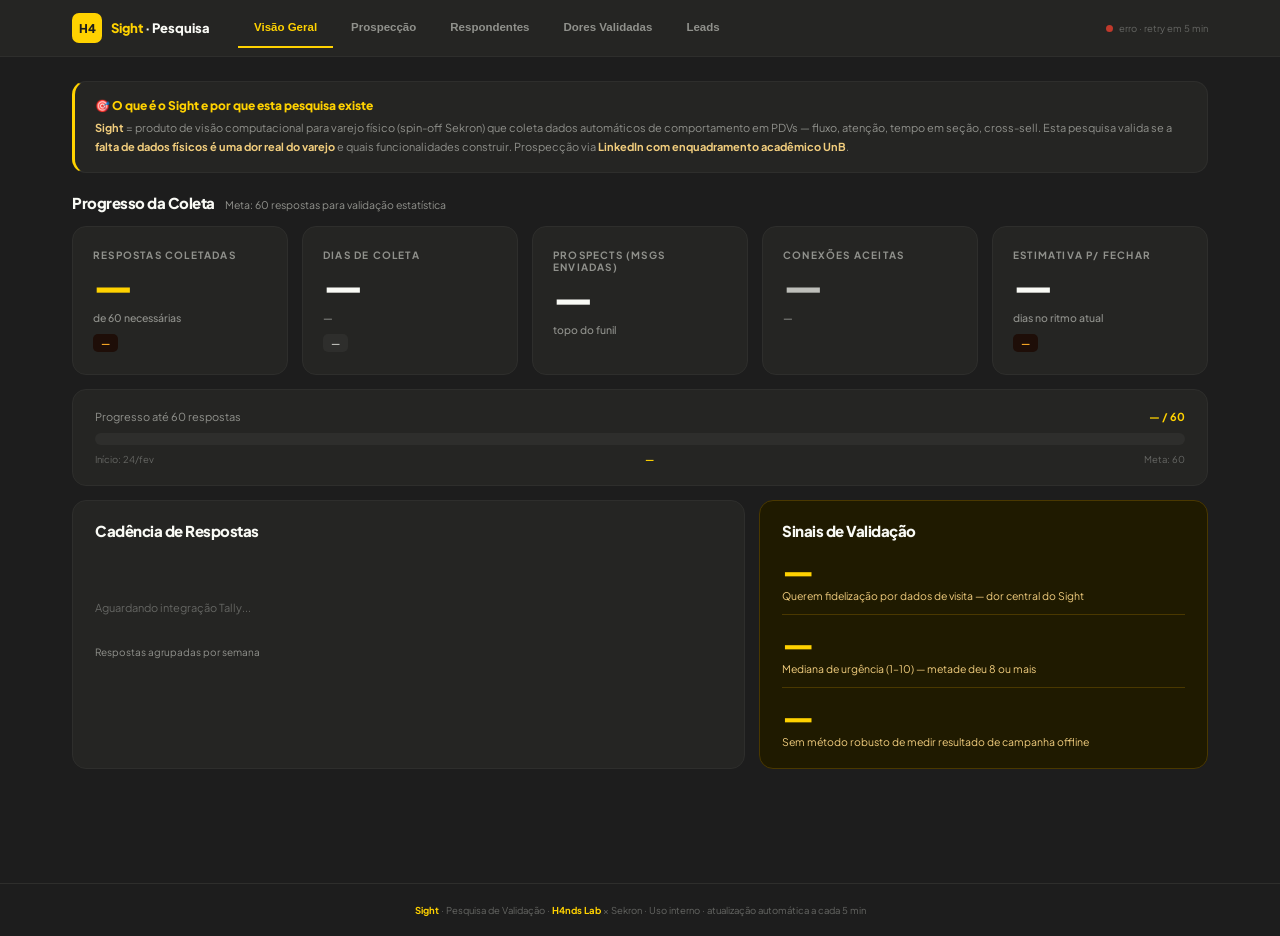
==== commit f9a5df9f: "Deploy dynamic dashboard to repo root for GitHub Pages Replace old static index.html at root with li" ====
--- a/index.html
+++ b/index.html
@@ -153,7 +153,6 @@
       <button class="nav-tab" onclick="show('respondentes')">Respondentes</button>
       <button class="nav-tab" onclick="show('dores')">Dores Validadas</button>
       <button class="nav-tab" onclick="show('leads')">Leads</button>
-      <button class="nav-tab" onclick="show('acoes')">Ações</button>
     </div>
     <div class="nav-status">
       <div class="s-dot loading" id="s-dot"></div>
@@ -472,94 +471,6 @@
 
 </div><!-- /leads -->
 
-<!-- ══ AÇÕES (100% ESTÁTICO) ════════════════════════════════════════════ -->
-<div id="acoes" class="page">
-
-  <div class="sh"><span class="sh-title">Planos de Ação</span><span class="sh-sub">Ordenados por urgência</span></div>
-
-  <div class="g g2">
-    <div class="action">
-      <div class="action-head">
-        <div class="action-num an-y">1</div>
-        <div>
-          <div class="action-title">Contatar Robson Vianna — Riachuelo</div>
-          <div class="action-desc">Único que aceitou reunião de 30 min</div>
-        </div>
-        <span class="urgency-tag urg-now">Hoje</span>
-      </div>
-      <div class="action-body"><ul>
-        <li>WhatsApp: +55 11 9 5596-2765 — apresentar o Sight brevemente</li>
-        <li>Propor reunião de 30 min no próximo dia útil</li>
-        <li>Riachuelo = 200+ lojas → caso de uso de alto impacto para validação</li>
-      </ul></div>
-    </div>
-    <div class="action">
-      <div class="action-head">
-        <div class="action-num an-y">2</div>
-        <div>
-          <div class="action-title">Enviar benchmark para os leads</div>
-          <div class="action-desc">Prometido no survey · converter em reunião</div>
-        </div>
-        <span class="urgency-tag urg-now">Esta semana</span>
-      </div>
-      <div class="action-body"><ul>
-        <li>Montar relatório com as respostas (foi prometido)</li>
-        <li>Personalizar: 1 dado do segmento de cada um</li>
-        <li>CTA: "análise personalizada da sua empresa — 20 min"</li>
-        <li>⚠️ Checar e-mail do Ricardo Camhaji (Anacapri) — .con</li>
-      </ul></div>
-    </div>
-    <div class="action">
-      <div class="action-head">
-        <div class="action-num an-y">3</div>
-        <div>
-          <div class="action-title">Reativar conexões sem resposta</div>
-          <div class="action-desc">222 × 10,1% = ~22 respostas → ~78% da meta</div>
-        </div>
-        <span class="urgency-tag urg-now">Esta semana</span>
-      </div>
-      <div class="action-body"><ul>
-        <li>Follow-up com link do survey para as conexões sem resposta</li>
-        <li>Gancho: "já temos respostas de Riachuelo, Renner, C&A e Marisa"</li>
-        <li>Usar Mensagem C (validada e em uso)</li>
-        <li>Esta ação sozinha pode levar de 25 → ~47 respostas</li>
-      </ul></div>
-    </div>
-    <div class="action">
-      <div class="action-head">
-        <div class="action-num an-d">4</div>
-        <div>
-          <div class="action-title">Reformular CTA de reunião no Tally</div>
-          <div class="action-desc">1/25 aceitaram (4%) — conversão quebrada</div>
-        </div>
-        <span class="urgency-tag urg-week">Próxima versão</span>
-      </div>
-      <div class="action-body"><ul>
-        <li>Atual: "Aceito o convite para conversa de 30 min" → custo percebido alto</li>
-        <li>Novo: "Quero diagnóstico gratuito da minha operação"</li>
-        <li>Ou: "Análise personalizada da [empresa] — 20 min"</li>
-        <li>Testar nova versão nas próximas ativações · meta: 15%+ de aceite</li>
-      </ul></div>
-    </div>
-    <div class="action" style="grid-column: 1 / -1;">
-      <div class="action-head">
-        <div class="action-num an-g">5</div>
-        <div>
-          <div class="action-title">Fechar as 60 respostas</div>
-          <div class="action-desc">Ações 2+3 geram ~22 → restam ~13 novas para chegar na meta</div>
-        </div>
-        <span class="urgency-tag urg-mid">Médio prazo</span>
-      </div>
-      <div class="action-body"><ul>
-        <li>Ações 2 e 3: ~22 respostas estimadas → chegamos em ~47 (78%) sem prospectar ninguém novo</li>
-        <li>Para as ~13 restantes: prospecção contínua com Mensagem C</li>
-        <li>Foco: C-level e Operações em Moda/Calçados — maior taxa histórica de resposta</li>
-        <li>Alternativa: acionar rede direta (H4nds, Sekron) para indicações no varejo</li>
-      </ul></div>
-    </div>
-  </div>
-
-</div><!-- /acoes -->
 
 </div><!-- /wrap -->
 
@@ -571,47 +482,48 @@
 'use strict';
 
 // ═══════════════════════════════════════════════════════════════════════════
-// ⚙️  CONFIGURAÇÃO — ajuste estas variáveis antes de publicar
+// ⚙️  CONFIGURAÇÃO
 // ═══════════════════════════════════════════════════════════════════════════
 const CFG = {
   SHEET_ID:  '1e2EsMdIAs8U0AZL72oz4cfbjMEhHhmhMoH3JG342m-0',
-  TAB_LI:    'Prospecção',       // aba do LinkedIn tracker
-  TAB_TALLY: 'tally_responses',  // aba criada pela integração Tally → Sheets
+  TAB_LI:    'Base de Dados',    // aba do LinkedIn tracker
+  TAB_TALLY: 'tally_responses',  // aba da integração Tally → Sheets
   GOAL:      60,
   START:     new Date('2026-02-24'),
   REFRESH:   5 * 60 * 1000,
 
-  // Nomes das colunas na aba do LinkedIn (exatamente como no Google Sheets)
+  // Colunas na aba "Base de Dados" (LinkedIn)
   LI: {
     nome:      'Nome',
+    cargo:     'Cargo',
     empresa:   'Empresa',
-    cargo:     'Cargo',
-    segmento:  'Segmento',
-    lojas:     'Lojas',
-    status:    'Status',
-    msg:       'Mensagem',
-    urgencia:  'Urgência',
-    email:     'E-mail',
-    benchmark: 'Benchmark',  // "Sim" = quer receber benchmark
-    reuniao:   'Reunião',    // "Sim" = aceitou reunião 30 min
-    lgpd:      'LGPD',       // "Sim" = consentimento LGPD
+    msg:       'Hipótese de Mensagem',  // "Mensagem A", "Mensagem B", etc.
+    sent:      'Mensagem Enviada',       // "True"/"False" → é prospect
+    connected: 'Conexão Feita',          // "True"/"False"
+    replied:   'Resposta',              // "True"/"False" → survey respondido
   },
-  STATUS: {
-    p: 'Prospectado',
-    c: 'Conectado',
-    s: 'Survey respondido',
-  },
-
-  // ⚠️  Ajuste após ativar Tally → Google Sheets
-  // Os valores abaixo devem corresponder EXATAMENTE ao título de cada pergunta no Tally
+
+  // Colunas na aba "tally_responses" (Tally — títulos exatos das perguntas)
   TALLY: {
-    ts:        'Submission Date',
-    urgencia:  'Urgência',
-    fidelizar: 'Você quer fidelizar clientes usando dados de visita?',
-    trava:     'O que trava seu programa de fidelidade?',
-    medicao:   'Como você mede comportamento in-store hoje?',
-    dado:      'Qual dado é mais invisível nas suas decisões de VM?',
-    rm:        'O que impede escalar Retail Media?',
+    submId:     'Submission ID',
+    ts:         'Submitted at',
+    cargo:      'Qual é o seu cargo?',
+    segmento:   'Qual o segmento?',
+    lojas:      'Quantas unidades físicas (lojas) a rede possui?',
+    urgencia:   'Numa escala de 1 a 10, quão prioritário é resolver isso nos próximos 6 meses para a sua operação?',
+    fidelizar:  'Qual destes temas você mais está tentando evoluir hoje? (A) Fidelização a partir de dados de visita em lojas presenciais (não só em vendas concretas))',
+    atribuicao: 'Conseguem separar o efeito da campanha de fatores externos (clima, feriado, ação de concorrente)?',
+    trava:      'O que mais trava a evolução do programa de fidelidade hoje?',
+    medicao:    'Quando precisam entender o comportamento do cliente dentro da loja (seções visitadas, tempo, retorno), como fazem hoje?',
+    dado:       "O que hoje é mais 'invisível' na decisão de mix ou VM?",
+    rm:         'O que mais impede escalar Retail Media / Trade com base em dados?',
+    benchmark:  'Para receber o benchmark consolidado: (Quero receber o relatório de benchmark por e-mail)',
+    reuniao:    'Para receber o benchmark consolidado: (Aceito o convite para uma conversa de 30 min para aprofundar o tema)',
+    lgpd:       'Para receber o benchmark consolidado: (Aceito ser informado quando a solução estiver disponível (LGPD))',
+    nome:       'Seu nome',
+    empresa:    'Nome da empresa',
+    email:      'Seu melhor e-mail',
+    whatsapp:   'Seu whats-app',
   }
 };
 // ═══════════════════════════════════════════════════════════════════════════
@@ -643,7 +555,8 @@
 }
 
 async function fetchTab(tab) {
-  const url = `https://docs.google.com/spreadsheets/d/${CFG.SHEET_ID}/gviz/tq?tqx=out:csv&sheet=${encodeURIComponent(tab)}`;
+  const PUBLISHED_ID = '2PACX-1vRdEIR6QsllAodCJNVjasrbbmZOxLuV-VD6IMViFunO3oEbiy-ZlBjRvwQyREvV_rUc4vWTgGA1m0b1';
+  const url = `https://docs.google.com/spreadsheets/d/e/${PUBLISHED_ID}/pub?output=csv&sheet=${encodeURIComponent(tab)}`;
   const r = await fetch(url);
   if (!r.ok) throw new Error('HTTP ' + r.status);
   const txt = await r.text();
@@ -685,9 +598,11 @@
 }
 
 function segBadge(s) {
-  const m = {'Moda/Calçados':'bdg-y Moda','Moda':'bdg-y Moda','Supermercado':'bdg-gn Super','Casa & Construção':'bdg-tl Casa','Casa':'bdg-tl Casa'};
-  const [cls, lbl] = (m[s] || 'bdg-gray Outro').split(' ');
-  return `<span class="bdg ${cls}">${lbl}</span>`;
+  if (!s) return '<span class="bdg bdg-gray">Outro</span>';
+  if (s.includes('Moda') || s.includes('Calçados') || s.includes('Esportes')) return '<span class="bdg bdg-y">Moda</span>';
+  if (s.includes('Supermercado') || s.includes('Atacado')) return '<span class="bdg bdg-gn">Super</span>';
+  if (s.includes('Casa') || s.includes('Construção')) return '<span class="bdg bdg-tl">Casa</span>';
+  return '<span class="bdg bdg-gray">Outro</span>';
 }
 function urgStyle(u) {
   const n = parseFloat(u);
@@ -708,13 +623,26 @@
 
 // ── Computar métricas ──────────────────────────────────────────────────────
 function compute(li, tally) {
-  const L = CFG.LI, S = CFG.STATUS;
+  const L = CFG.LI, T = CFG.TALLY;
   const today = new Date();
   const days = Math.max(1, Math.floor((today - CFG.START) / 86400000));
-
-  const prospects = li.length;
-  const connected = li.filter(r => r[L.status] === S.c || r[L.status] === S.s).length;
-  const survey    = li.filter(r => r[L.status] === S.s).length;
+  const isTrue = v => (v||'').toString().toLowerCase() === 'true';
+
+  // Deduplicar Tally por Submission ID (evita duplicatas do sync inicial)
+  const seen = new Set();
+  const tallyUniq = tally.filter(r => {
+    const id = r[T.submId];
+    if (!id || seen.has(id)) return false;
+    seen.add(id); return true;
+  });
+
+  // LinkedIn funnel
+  const liSent = li.filter(r => isTrue(r[L.sent]));
+  const liConn = li.filter(r => isTrue(r[L.connected]));
+  const liResp = li.filter(r => isTrue(r[L.replied]));
+  const prospects = liSent.length;
+  const connected = liConn.length;
+  const survey    = liResp.length;
   const noReply   = connected - survey;
 
   const rConn     = pct(connected, prospects);
@@ -724,50 +652,46 @@
   const daysLeft  = dailyRate > 0 ? Math.ceil((CFG.GOAL - survey) / dailyRate) : null;
   const estRe     = Math.round(noReply * (rSurvConn / 100));
 
-  // A/B
+  // A/B — "Hipótese de Mensagem" = "Mensagem A", "Mensagem B", etc.
   const ab = ['A','B','C','D'].map(m => {
-    const sent = li.filter(r => (r[L.msg]||'').toUpperCase().startsWith(m));
-    const conn = sent.filter(r => r[L.status]===S.c||r[L.status]===S.s).length;
-    const resp = sent.filter(r => r[L.status]===S.s).length;
-    return { m, n: sent.length, conn, resp, rC: pct(conn,sent.length), rS: pct(resp,sent.length) };
+    const sent = liSent.filter(r => (r[L.msg]||'').includes('Mensagem ' + m));
+    const conn = liConn.filter(r => (r[L.msg]||'').includes('Mensagem ' + m)).length;
+    const resp = liResp.filter(r => (r[L.msg]||'').includes('Mensagem ' + m)).length;
+    return { m, n: sent.length, conn, resp, rC: pct(conn, sent.length), rS: pct(resp, sent.length) };
   }).filter(d => d.n > 0);
 
-  // Respondents
-  const resp = li.filter(r => r[L.status] === S.s);
-  const segCts  = countSingle(resp, L.segmento);
-  const cargoCts = countSingle(resp, L.cargo);
-  const lojaCts  = countSingle(resp, L.lojas);
-
-  // Leads
-  const withEmail = resp.filter(r => r[L.email] && r[L.email].includes('@'));
-  const withBm    = resp.filter(r => (r[L.benchmark]||'').toLowerCase() === 'sim');
-  const withRe    = resp.filter(r => (r[L.reuniao]||'').toLowerCase() === 'sim');
-  const withLgpd  = resp.filter(r => (r[L.lgpd]||'').toLowerCase() === 'sim');
-  const featured  = withRe[0] || [...withEmail].sort((a,b)=>(parseFloat(b[L.urgencia])||0)-(parseFloat(a[L.urgencia])||0))[0] || null;
-
-  // Tally
-  const T = CFG.TALLY;
+  // Respondentes e leads — vêm do Tally
+  const resp     = tallyUniq;
+  const segCts   = countSingle(resp, T.segmento);
+  const cargoCts = countSingle(resp, T.cargo);
+  const lojaCts  = countSingle(resp, T.lojas);
+  const withEmail = resp.filter(r => r[T.email] && r[T.email].includes('@'));
+  const withBm    = resp.filter(r => isTrue(r[T.benchmark]));
+  const withRe    = resp.filter(r => isTrue(r[T.reuniao]));
+  const withLgpd  = resp.filter(r => isTrue(r[T.lgpd]));
+  const featured  = withRe[0] || [...withEmail].sort((a,b) => (parseFloat(b[T.urgencia])||0) - (parseFloat(a[T.urgencia])||0))[0] || null;
+
+  // Sinais de validação do Tally
   let loyaltyPct = null, urgMed = null, attrPct = null;
   let travaCts = {}, medCts = {}, dadoCts = {}, rmCts = {}, cadence = [];
-  const hasTally = tally.length > 0;
+  const hasTally = tallyUniq.length > 0;
 
   if (hasTally) {
-    const tot = tally.length;
-    loyaltyPct = pct(tally.filter(r => (r[T.fidelizar]||'').toLowerCase().includes('sim')).length, tot);
-    const urgVals = tally.map(r => parseFloat(r[T.urgencia])).filter(n => !isNaN(n) && n > 0);
+    const tot = tallyUniq.length;
+    // "Fidelizar" = coluna booleana do tema A
+    loyaltyPct = pct(tallyUniq.filter(r => isTrue(r[T.fidelizar])).length, tot);
+    const urgVals = tallyUniq.map(r => parseFloat(r[T.urgencia])).filter(n => !isNaN(n) && n > 0);
     urgMed = urgVals.length ? median(urgVals) : null;
-    const noRobust = tally.filter(r => {
-      const v = (r[T.medicao]||'').toLowerCase();
-      return !['app','beacon','crm','analytics','wifi','wi-fi'].some(k => v.includes(k));
-    }).length;
+    // Atribuição: sem método robusto = não respondeu "Sim, de forma consistente"
+    const noRobust = tallyUniq.filter(r => !(r[T.atribuicao]||'').toLowerCase().startsWith('sim')).length;
     attrPct = pct(noRobust, tot);
-    travaCts = countMulti(tally, T.trava);
-    medCts   = countMulti(tally, T.medicao);
-    dadoCts  = countMulti(tally, T.dado);
-    rmCts    = countMulti(tally, T.rm);
-    // Cadence by ISO week
+    travaCts = countSingle(tallyUniq, T.trava);
+    medCts   = countSingle(tallyUniq, T.medicao);
+    dadoCts  = countSingle(tallyUniq, T.dado);
+    rmCts    = countSingle(tallyUniq, T.rm);
+    // Cadência por semana ISO
     const wks = {};
-    tally.forEach(r => {
+    tallyUniq.forEach(r => {
       const d = new Date(r[T.ts]);
       if (isNaN(d)) return;
       const day = d.getDay(), diff = day === 0 ? -6 : 1 - day;
@@ -787,7 +711,7 @@
     withEmail, withBm, withRe, withLgpd, featured,
     loyaltyPct, urgMed, attrPct,
     travaCts, medCts, dadoCts, rmCts, cadence,
-    hasTally, totalTally: tally.length
+    hasTally, totalTally: tallyUniq.length
   };
 }
 
@@ -858,20 +782,21 @@
     return `<tr><td>${nm}</td><td>${d.n}</td><td style="color:${cc2}">${fmtP(d.rC)}</td><td style="color:${sc};${isB?'font-weight:800':''}">${fmtP(d.rS)}</td></tr>`;
   }).join(''));
 
-  // ── Respondentes
+  // ── Respondentes (dados do Tally)
+  const T = CFG.TALLY;
   const tot = m.resp.length;
   $$('resp-h', 'Perfil dos ' + tot + ' Respondentes');
   renderBars('seg-bars',   top5(m.segCts),   tot, true);
   renderBars('cargo-bars', top5(m.cargoCts), tot, true);
   renderBars('loja-bars',  top5(m.lojaCts),  tot, true);
-  const dec = m.resp.filter(r => { const c=(r[L.cargo]||'').toLowerCase(); return c.includes('ceo')||c.includes('coo')||c.includes('cfo')||c.includes('c-level')||c.includes('operaç')||c.includes('diretor'); }).length;
-  $$('resp-dec', Math.round(dec/tot*100) + '% são C-level ou Operações — decisores diretos.');
-  const big51 = m.resp.filter(r => { const l=r[L.lojas]||''; return l.includes('51')||l.includes('200+'); }).length;
-  $$('resp-icp', Math.round(big51/tot*100) + '% têm 51+ lojas — ICP ideal para Sight.');
+  const dec = m.resp.filter(r => { const c=(r[T.cargo]||'').toLowerCase(); return c.includes('c-level')||c.includes('ceo')||c.includes('coo')||c.includes('diretor')||c.includes('operaç'); }).length;
+  $$('resp-dec', (tot > 0 ? Math.round(dec/tot*100) : 0) + '% são C-level ou Operações — decisores diretos.');
+  const big51 = m.resp.filter(r => { const l=r[T.lojas]||''; return l.includes('51') || l.includes('200'); }).length;
+  $$('resp-icp', (tot > 0 ? Math.round(big51/tot*100) : 0) + '% têm 51+ lojas — ICP ideal para Sight.');
   $$('resp-tbody', m.resp.map((r, i) => {
-    const u = r[L.urgencia];
-    const ud = u ? `<td style="${urgStyle(u)}">${parseFloat(u)}</td>` : `<td style="color:var(--gl)">—</td>`;
-    return `<tr><td>${i+1}</td><td>${r[L.nome]||'—'}</td><td>${r[L.empresa]||'—'}</td><td>${r[L.cargo]||'—'}</td><td>${segBadge(r[L.segmento]||'Outro')}</td><td>${r[L.lojas]||'—'}</td>${ud}</tr>`;
+    const u = r[T.urgencia];
+    const ud = u ? `<td style="${urgStyle(u)}">${u}</td>` : `<td style="color:var(--gl)">—</td>`;
+    return `<tr><td>${i+1}</td><td>${r[T.nome]||'—'}</td><td>${r[T.empresa]||'—'}</td><td>${r[T.cargo]||'—'}</td><td>${segBadge(r[T.segmento]||'Outro')}</td><td>${r[T.lojas]||'—'}</td>${ud}</tr>`;
   }).join(''));
 
   // ── Dores Validadas
@@ -886,24 +811,25 @@
     renderBars('rm-bars',    top5(m.rmCts),    m.totalTally, false);
   }
 
-  // ── Leads
+  // ── Leads (dados do Tally)
+  const surveyBase = Math.max(m.survey, m.totalTally, 1);
   const bm = m.withBm.length || m.withEmail.length;
-  $$('ld-bm', bm); $$('ld-bm-sub', Math.round(bm/m.survey*100) + '% dos respondentes');
-  $$('ld-re', m.withRe.length); $$('ld-re-sub', Math.round(m.withRe.length/m.survey*100) + '% — CTA ' + (m.withRe.length < 2 ? 'com fricção alta' : 'ok'));
+  $$('ld-bm', bm); $$('ld-bm-sub', Math.round(bm/surveyBase*100) + '% dos respondentes');
+  $$('ld-re', m.withRe.length); $$('ld-re-sub', Math.round(m.withRe.length/surveyBase*100) + '% — CTA ' + (m.withRe.length < 2 ? 'com fricção alta' : 'ok'));
   const reEl = $('ld-re'); if (reEl) reEl.style.color = m.withRe.length < 2 ? 'var(--rd)' : 'var(--gn)';
   const lg = m.withLgpd.length || m.withEmail.length;
-  $$('ld-lg', lg); $$('ld-lg-sub', Math.round(lg/m.survey*100) + '% dos respondentes');
+  $$('ld-lg', lg); $$('ld-lg-sub', Math.round(lg/surveyBase*100) + '% dos respondentes');
 
   const fp = $('lead-featured');
   if (fp && m.featured) {
     const r = m.featured;
-    const ini = (r[L.nome]||'?').split(' ').map(w=>w[0]).join('').slice(0,2).toUpperCase();
-    fp.innerHTML = `<div class="p-av">${ini}</div><div style="flex:1"><div class="p-name">${r[L.nome]||'—'}</div><div class="p-co">${[r[L.cargo],r[L.empresa]].filter(Boolean).join(' · ')}</div>${r[L.email]?`<div class="p-contact">📧 ${r[L.email]}</div>`:''}</div><div style="text-align:right;flex-shrink:0"><div style="font-size:10px;color:var(--gm)">${m.withRe.length>0?'Aceitou reunião':'Maior urgência'}</div><div style="font-size:11px;font-weight:700;color:var(--y);margin-top:3px">→ Contatar hoje</div></div>`;
+    const ini = (r[T.nome]||'?').split(' ').map(w=>w[0]).join('').slice(0,2).toUpperCase();
+    fp.innerHTML = `<div class="p-av">${ini}</div><div style="flex:1"><div class="p-name">${r[T.nome]||'—'}</div><div class="p-co">${[r[T.cargo],r[T.empresa]].filter(Boolean).join(' · ')}</div>${r[T.email]?`<div class="p-contact">📧 ${r[T.email]}</div>`:''}</div><div style="text-align:right;flex-shrink:0"><div style="font-size:10px;color:var(--gm)">${m.withRe.length>0?'Aceitou reunião':'Maior urgência'}</div><div style="font-size:11px;font-weight:700;color:var(--y);margin-top:3px">→ Contatar hoje</div></div>`;
   }
   $$('ld-title', m.withEmail.length + ' Leads com E-mail Confirmado');
   $$('ld-tbody', m.withEmail.map((r, i) => {
-    const ok = !r[L.email].includes('.con');
-    return `<tr><td>${i+1}</td><td>${r[L.nome]||'—'}</td><td>${r[L.empresa]||'—'}</td><td>${r[L.cargo]||'—'}</td><td style="font-size:10px;${!ok?'color:#f87171;':''}">${r[L.email]}${!ok?' ⚠️ checar':''}</td></tr>`;
+    const ok = !(r[T.email]||'').includes('.con');
+    return `<tr><td>${i+1}</td><td>${r[T.nome]||'—'}</td><td>${r[T.empresa]||'—'}</td><td>${r[T.cargo]||'—'}</td><td style="font-size:10px;${!ok?'color:#f87171;':''}">${r[T.email]}${!ok?' ⚠️ checar':''}</td></tr>`;
   }).join(''));
 }
 
